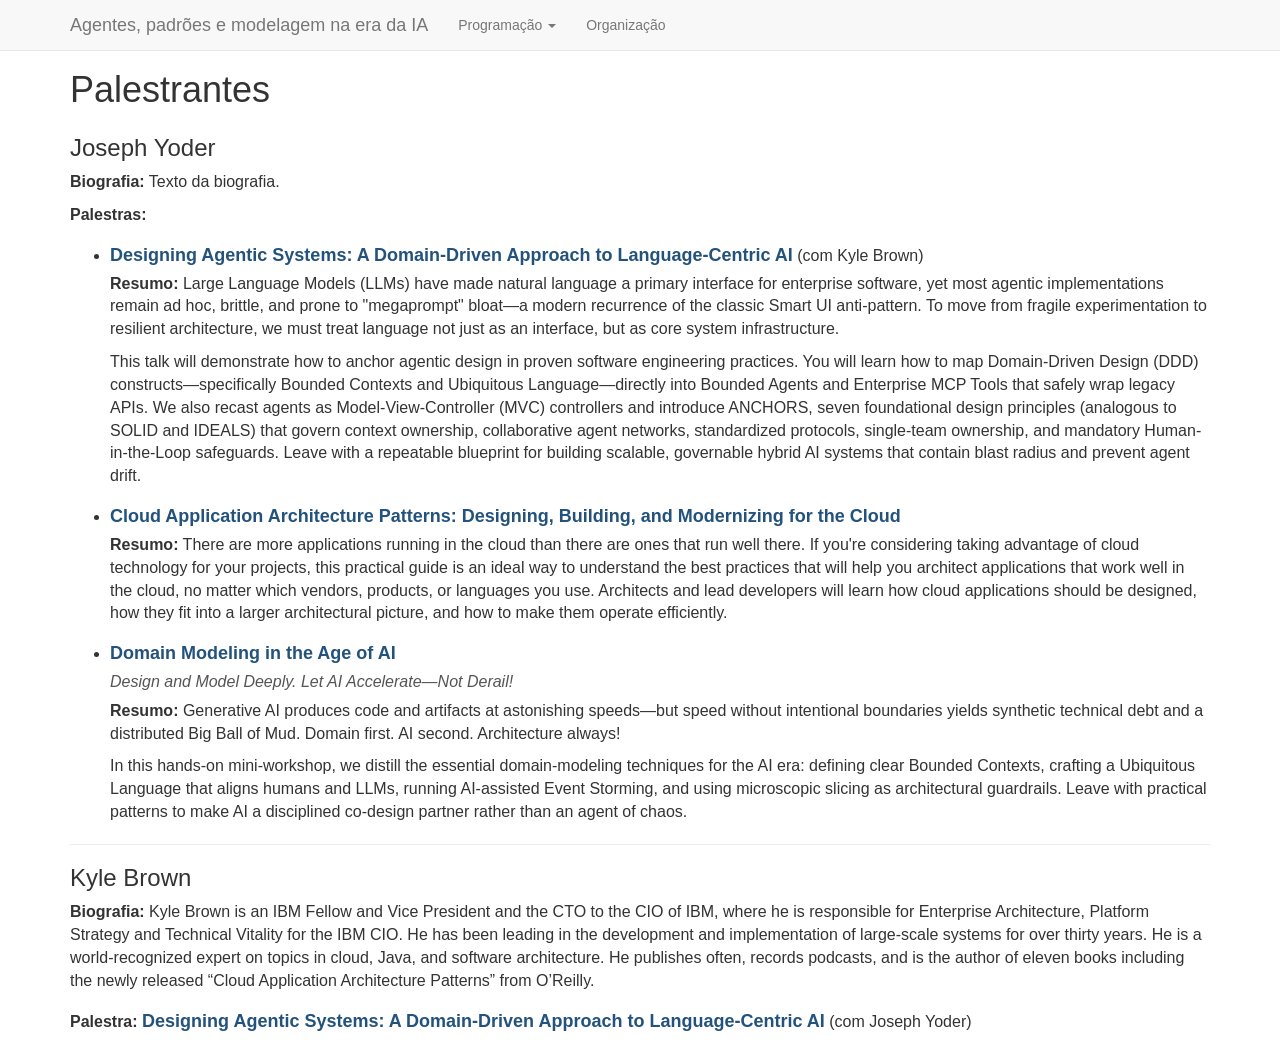
==== program/speakers/index.html @ 9aa700d4 "Initial version of the page" ====
<!DOCTYPE html>
<html lang="pt-BR">
<head>
    <meta charset="utf-8">
    <meta http-equiv="X-UA-Compatible" content="IE=edge">
    <meta name="viewport" content="width=device-width, initial-scale=1">
    <title>Palestrantes - Agentes, padrões e modelagem na era da IA</title>
    <link href="https://cdnjs.cloudflare.com/ajax/libs/twitter-bootstrap/3.3.7/css/bootstrap.min.css" rel="stylesheet">
    <link href="../../css/style.css" rel="stylesheet">
</head>
<body>

<nav class="navbar navbar-default navbar-fixed-top" role="navigation">
    <div class="container">
        <div class="navbar-header">
            <button type="button" class="navbar-toggle" data-target="#navbar-collapse" data-toggle="collapse">
                <span class="sr-only">Alternar navegação</span>
                <span class="icon-bar"></span><span class="icon-bar"></span><span class="icon-bar"></span>
            </button>
            <a class="navbar-brand" href="../../index.html">Agentes, padrões e modelagem na era da IA</a>
        </div>
        <div class="collapse navbar-collapse" id="navbar-collapse">
            <ul class="nav navbar-nav">
                <li class="dropdown">
                    <a class="dropdown-toggle" data-toggle="dropdown" href="#" id="program-dropdown" role="button"
                       aria-haspopup="true" aria-expanded="false">Programação <b class="caret"></b></a>
                    <ul class="dropdown-menu" aria-labelledby="program-dropdown">
                        <li><a href="../../program/index.html">Programação</a></li>
                        <li><a href="../../program/speakers/index.html">Palestrantes</a></li>
                    </ul>
                </li>
                <li><a href="../../organization/index.html">Organização</a></li>
            </ul>
        </div>
    </div>
</nav>

<div class="page-content">
    <section>
        <div class="container">
            <div class="row">
                <div class="col-lg-12">
                    <h1>Palestrantes</h1>

                    <h3>Joseph Yoder</h3>
                    <p><b>Biografia:</b> Texto da biografia.</p>
                    <p><b>Palestras:</b></p>
                    <ul>
                            <li><a id="KBROWN"></a><i class="talk-title">Designing Agentic Systems: A Domain-Driven Approach to Language-Centric AI</i> (com Kyle Brown)
                                <p><b>Resumo:</b> Large Language Models (LLMs) have made natural language a primary interface for enterprise software, yet most agentic implementations remain ad hoc, brittle, and prone to "megaprompt" bloat—a modern recurrence of the classic Smart UI anti-pattern. To move from fragile experimentation to resilient architecture, we must treat language not just as an interface, but as core system infrastructure.</p>
                            <p>This talk will demonstrate how to anchor agentic design in proven software engineering practices. You will learn how to map Domain-Driven Design (DDD) constructs—specifically Bounded Contexts and Ubiquitous Language—directly into Bounded Agents and Enterprise MCP Tools that safely wrap legacy APIs. We also recast agents as Model-View-Controller (MVC) controllers and introduce ANCHORS, seven foundational design principles (analogous to SOLID and IDEALS) that govern context ownership, collaborative agent networks, standardized protocols, single-team ownership, and mandatory Human-in-the-Loop safeguards. Leave with a repeatable blueprint for building scalable, governable hybrid AI systems that contain blast radius and prevent agent drift.</p></li>
                            <li><a id="CLOUD"></a><i class="talk-title">Cloud Application Architecture Patterns: Designing, Building, and Modernizing for the Cloud</i>
                                <p><b>Resumo:</b> There are more applications running in the cloud than there are ones that run well there. If you're considering taking advantage of cloud technology for your projects, this practical guide is an ideal way to understand the best practices that will help you architect applications that work well in the cloud, no matter which vendors, products, or languages you use. Architects and lead developers will learn how cloud applications should be designed, how they fit into a larger architectural picture, and how to make them operate efficiently.</p></li>
                            <li><a id="DOMAIN"></a><i class="talk-title">Domain Modeling in the Age of AI</i><br><span class="talk-subtitle">Design and Model Deeply. Let AI Accelerate—Not Derail!</span>
                                <p><b>Resumo:</b> Generative AI produces code and artifacts at astonishing speeds—but speed without intentional boundaries yields synthetic technical debt and a distributed Big Ball of Mud. Domain first. AI second. Architecture always!</p>
                            <p>In this hands-on mini-workshop, we distill the essential domain-modeling techniques for the AI era: defining clear Bounded Contexts, crafting a Ubiquitous Language that aligns humans and LLMs, running AI-assisted Event Storming, and using microscopic slicing as architectural guardrails. Leave with practical patterns to make AI a disciplined co-design partner rather than an agent of chaos.</p></li>
                    </ul>
                    <hr>
                    <h3>Kyle Brown</h3>
                    <p><b>Biografia:</b> Kyle Brown is an IBM Fellow and Vice President and the CTO to the CIO of IBM, where he is responsible for Enterprise Architecture, Platform Strategy and Technical Vitality for the IBM CIO. He has been leading in the development and implementation of large-scale systems for over thirty years. He is a world-recognized expert on topics in cloud, Java, and software architecture. He publishes often, records podcasts, and is the author of eleven books including the newly released “Cloud Application Architecture Patterns” from O’Reilly.</p>
                    <p><b>Palestra:</b> <a href="#KBROWN"><i class="talk-title">Designing Agentic Systems: A Domain-Driven Approach to Language-Centric AI</i></a> (com Joseph Yoder)</p>
                </div>
            </div>
        </div>
    </section>
</div>

<script src="https://cdnjs.cloudflare.com/ajax/libs/jquery/3.2.1/jquery.min.js"></script>
<script src="https://cdnjs.cloudflare.com/ajax/libs/twitter-bootstrap/3.3.7/js/bootstrap.min.js"></script>
</body>
</html>
---- css/style.css ----
html { min-width: 320px; }
body { font-size: 16px; padding-top: 50px; }
h1 { margin-bottom: .7em; }
.navbar { font-size: 14px; }
table { margin-bottom: 1.5em; }
table tr td { padding-right: .8em; min-width: 150px; }
table tr td:last-child { color: #555; }

/* Banner */
.banner-wrap { background-color: #000; aspect-ratio: 16 / 9; display: flex;
               justify-content: center; align-items: center; overflow: hidden; }
.banner-wrap #talk-carousel, .banner-wrap .carousel-inner, .banner-wrap .item { width: 100%; height: 100%; }
.banner-wrap .item a { display: block; height: 100%; }
.banner-wrap img { width: 100%; height: 100%; object-fit: contain; object-position: center; display: block; }
.banner-placeholder { color: #888; font-size: 18px; }
.jumbotron { padding-top: 0; padding-bottom: 0; margin-bottom: 0; }

/* Sponsors */
.sponsors td { text-align: center; vertical-align: middle; }
.sponsors img { max-height: 80px; width: auto; }
.logo-placeholder { display: inline-block; width: 160px; height: 80px; line-height: 80px;
                    border: 1px dashed #bbb; color: #999; }


table.program { border-collapse: collapse; }
table.program tr td { vertical-align: top; padding-top: .25em; padding-bottom: .25em; }
table.program tr td ul li { padding-top: .125em; padding-bottom: .125em; }

/* ===== Program timeline ===== */
.schedule { list-style: none; padding: 0; margin: 0 0 1.5em; }
.schedule > li { display: flex; gap: 20px; padding: 14px 0; border-bottom: 1px solid #eee; }
.schedule .time { flex: 0 0 130px; font-weight: bold; color: #337ab7; white-space: nowrap; }
.schedule .info { flex: 1; min-width: 0; }
.schedule .title { font-size: 17px; }
.schedule .meta { color: #555; margin-top: 2px; }
.schedule .room { display: inline-block; margin-left: 6px; padding: 1px 8px; border-radius: 10px;
                  background: #eef4fa; color: #337ab7; font-size: 13px; }
.schedule .pause { color: #777; }
.schedule .pause .title { font-size: 15px; font-style: italic; }
.schedule .pause .time { color: #999; }

/* Break nested inside a session */
.session { border-left: 4px solid #337ab7; background: #f7fafd; padding: 10px 14px; margin-top: 10px; border-radius: 0 4px 4px 0; }
.session-part { color: #555; font-size: 14px; }
.session .inner-break { display: flex; gap: 20px; margin: 10px 0; padding: 6px 0;
                        color: #777; font-style: italic; }
.session .inner-break .time { flex: 0 0 110px; font-weight: bold; font-style: normal; color: #999; }
@media (max-width: 600px) {
  .schedule > li, .session .inner-break { flex-direction: column; gap: 4px; }
  .schedule .time, .session .inner-break .time { flex: none; }
}

/* ===== Speakers: talk titles ===== */
.talk-title { display: inline-block; font-style: normal; font-weight: bold; font-size: 18px;
              color: #23527c;
              margin: 6px 0 4px; }
.talk-title + small, .talk-title + em { color: #555; }
.talk-subtitle { display: inline-block; margin-bottom: 6px; color: #555; font-style: italic; }
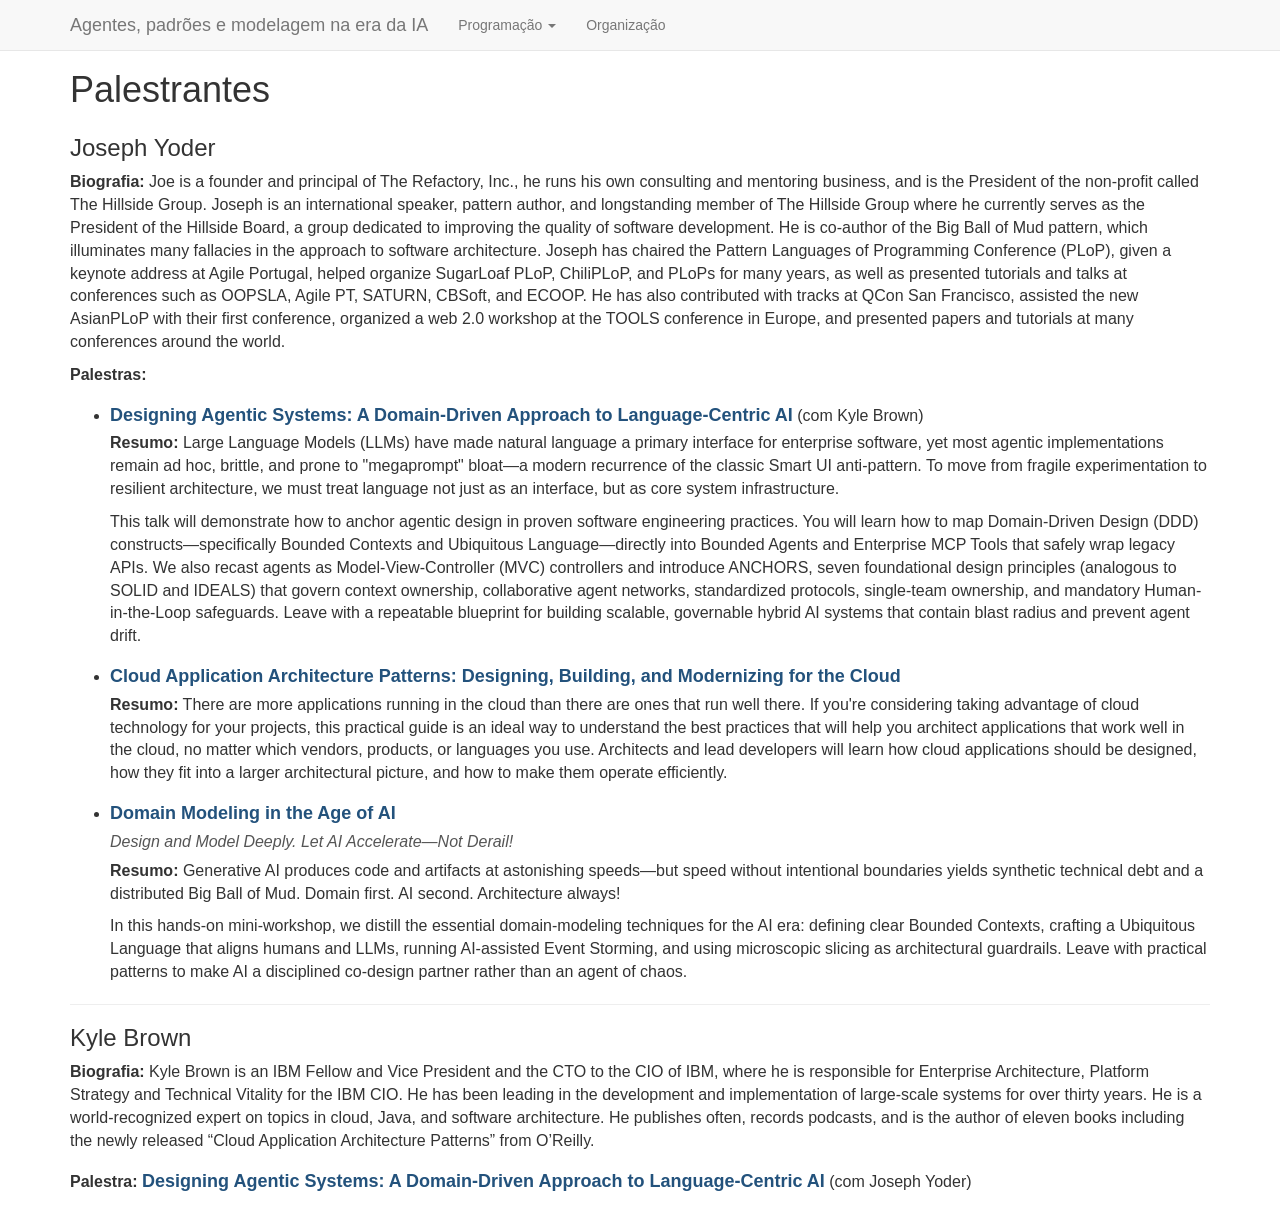
==== commit cc7bf862: "Add Joe biography" ====
--- a/program/speakers/index.html
+++ b/program/speakers/index.html
@@ -43,7 +43,8 @@
                     <h1>Palestrantes</h1>
 
                     <h3>Joseph Yoder</h3>
-                    <p><b>Biografia:</b> Texto da biografia.</p>
+                    <p><b>Biografia:</b> Joe is a founder and principal of The Refactory, Inc., he runs his own consulting and mentoring business, and is the President of the non-profit called The Hillside Group.
+                    Joseph is an international speaker, pattern author, and longstanding member of The Hillside Group where he currently serves as the President of the Hillside Board, a group dedicated to improving the quality of software development. He is co-author of the Big Ball of Mud pattern, which illuminates many fallacies in the approach to software architecture. Joseph has chaired the Pattern Languages of Programming Conference (PLoP), given a keynote address at Agile Portugal, helped organize SugarLoaf PLoP, ChiliPLoP, and PLoPs for many years, as well as presented tutorials and talks at conferences such as OOPSLA, Agile PT, SATURN, CBSoft, and ECOOP. He has also contributed with tracks at QCon San Francisco, assisted the new AsianPLoP with their first conference, organized a web 2.0 workshop at the TOOLS conference in Europe, and presented papers and tutorials at many conferences around the world.</p>
                     <p><b>Palestras:</b></p>
                     <ul>
                             <li><a id="KBROWN"></a><i class="talk-title">Designing Agentic Systems: A Domain-Driven Approach to Language-Centric AI</i> (com Kyle Brown)
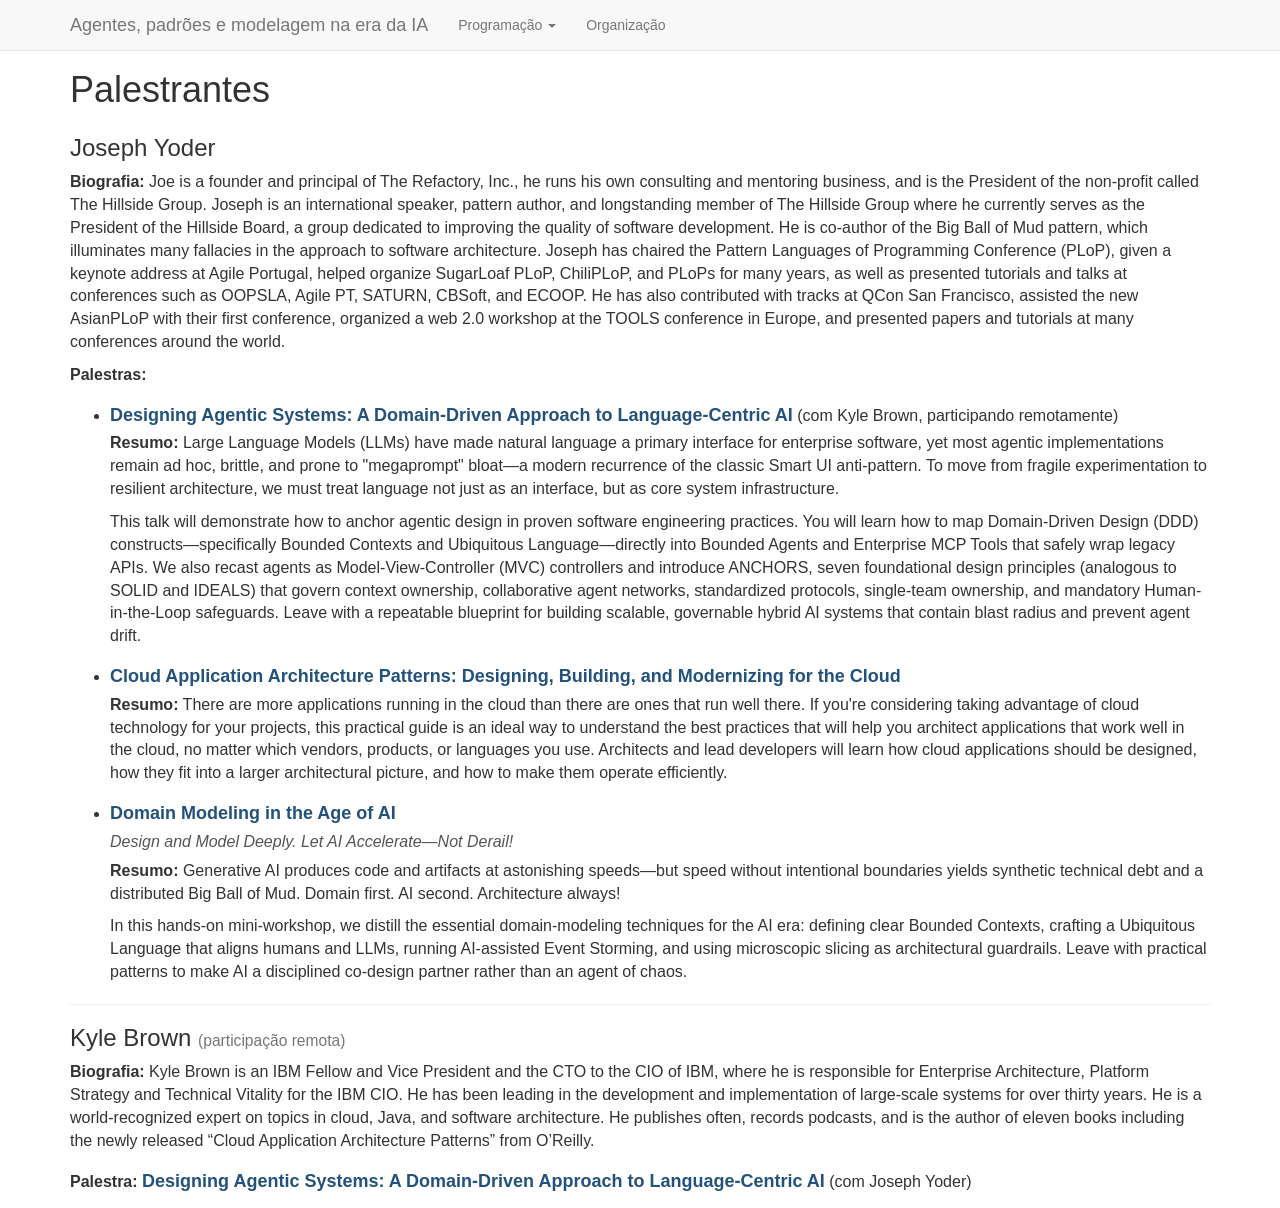
==== commit 8b633192: "Add note about Kyle participating remotely" ====
--- a/program/speakers/index.html
+++ b/program/speakers/index.html
@@ -47,7 +47,7 @@
                     Joseph is an international speaker, pattern author, and longstanding member of The Hillside Group where he currently serves as the President of the Hillside Board, a group dedicated to improving the quality of software development. He is co-author of the Big Ball of Mud pattern, which illuminates many fallacies in the approach to software architecture. Joseph has chaired the Pattern Languages of Programming Conference (PLoP), given a keynote address at Agile Portugal, helped organize SugarLoaf PLoP, ChiliPLoP, and PLoPs for many years, as well as presented tutorials and talks at conferences such as OOPSLA, Agile PT, SATURN, CBSoft, and ECOOP. He has also contributed with tracks at QCon San Francisco, assisted the new AsianPLoP with their first conference, organized a web 2.0 workshop at the TOOLS conference in Europe, and presented papers and tutorials at many conferences around the world.</p>
                     <p><b>Palestras:</b></p>
                     <ul>
-                            <li><a id="KBROWN"></a><i class="talk-title">Designing Agentic Systems: A Domain-Driven Approach to Language-Centric AI</i> (com Kyle Brown)
+                            <li><a id="KBROWN"></a><i class="talk-title">Designing Agentic Systems: A Domain-Driven Approach to Language-Centric AI</i> (com Kyle Brown, participando remotamente)
                                 <p><b>Resumo:</b> Large Language Models (LLMs) have made natural language a primary interface for enterprise software, yet most agentic implementations remain ad hoc, brittle, and prone to "megaprompt" bloat—a modern recurrence of the classic Smart UI anti-pattern. To move from fragile experimentation to resilient architecture, we must treat language not just as an interface, but as core system infrastructure.</p>
                             <p>This talk will demonstrate how to anchor agentic design in proven software engineering practices. You will learn how to map Domain-Driven Design (DDD) constructs—specifically Bounded Contexts and Ubiquitous Language—directly into Bounded Agents and Enterprise MCP Tools that safely wrap legacy APIs. We also recast agents as Model-View-Controller (MVC) controllers and introduce ANCHORS, seven foundational design principles (analogous to SOLID and IDEALS) that govern context ownership, collaborative agent networks, standardized protocols, single-team ownership, and mandatory Human-in-the-Loop safeguards. Leave with a repeatable blueprint for building scalable, governable hybrid AI systems that contain blast radius and prevent agent drift.</p></li>
                             <li><a id="CLOUD"></a><i class="talk-title">Cloud Application Architecture Patterns: Designing, Building, and Modernizing for the Cloud</i>
@@ -57,7 +57,7 @@
                             <p>In this hands-on mini-workshop, we distill the essential domain-modeling techniques for the AI era: defining clear Bounded Contexts, crafting a Ubiquitous Language that aligns humans and LLMs, running AI-assisted Event Storming, and using microscopic slicing as architectural guardrails. Leave with practical patterns to make AI a disciplined co-design partner rather than an agent of chaos.</p></li>
                     </ul>
                     <hr>
-                    <h3>Kyle Brown</h3>
+                    <h3>Kyle Brown <small>(participação remota)</small></h3>
                     <p><b>Biografia:</b> Kyle Brown is an IBM Fellow and Vice President and the CTO to the CIO of IBM, where he is responsible for Enterprise Architecture, Platform Strategy and Technical Vitality for the IBM CIO. He has been leading in the development and implementation of large-scale systems for over thirty years. He is a world-recognized expert on topics in cloud, Java, and software architecture. He publishes often, records podcasts, and is the author of eleven books including the newly released “Cloud Application Architecture Patterns” from O’Reilly.</p>
                     <p><b>Palestra:</b> <a href="#KBROWN"><i class="talk-title">Designing Agentic Systems: A Domain-Driven Approach to Language-Centric AI</i></a> (com Joseph Yoder)</p>
                 </div>
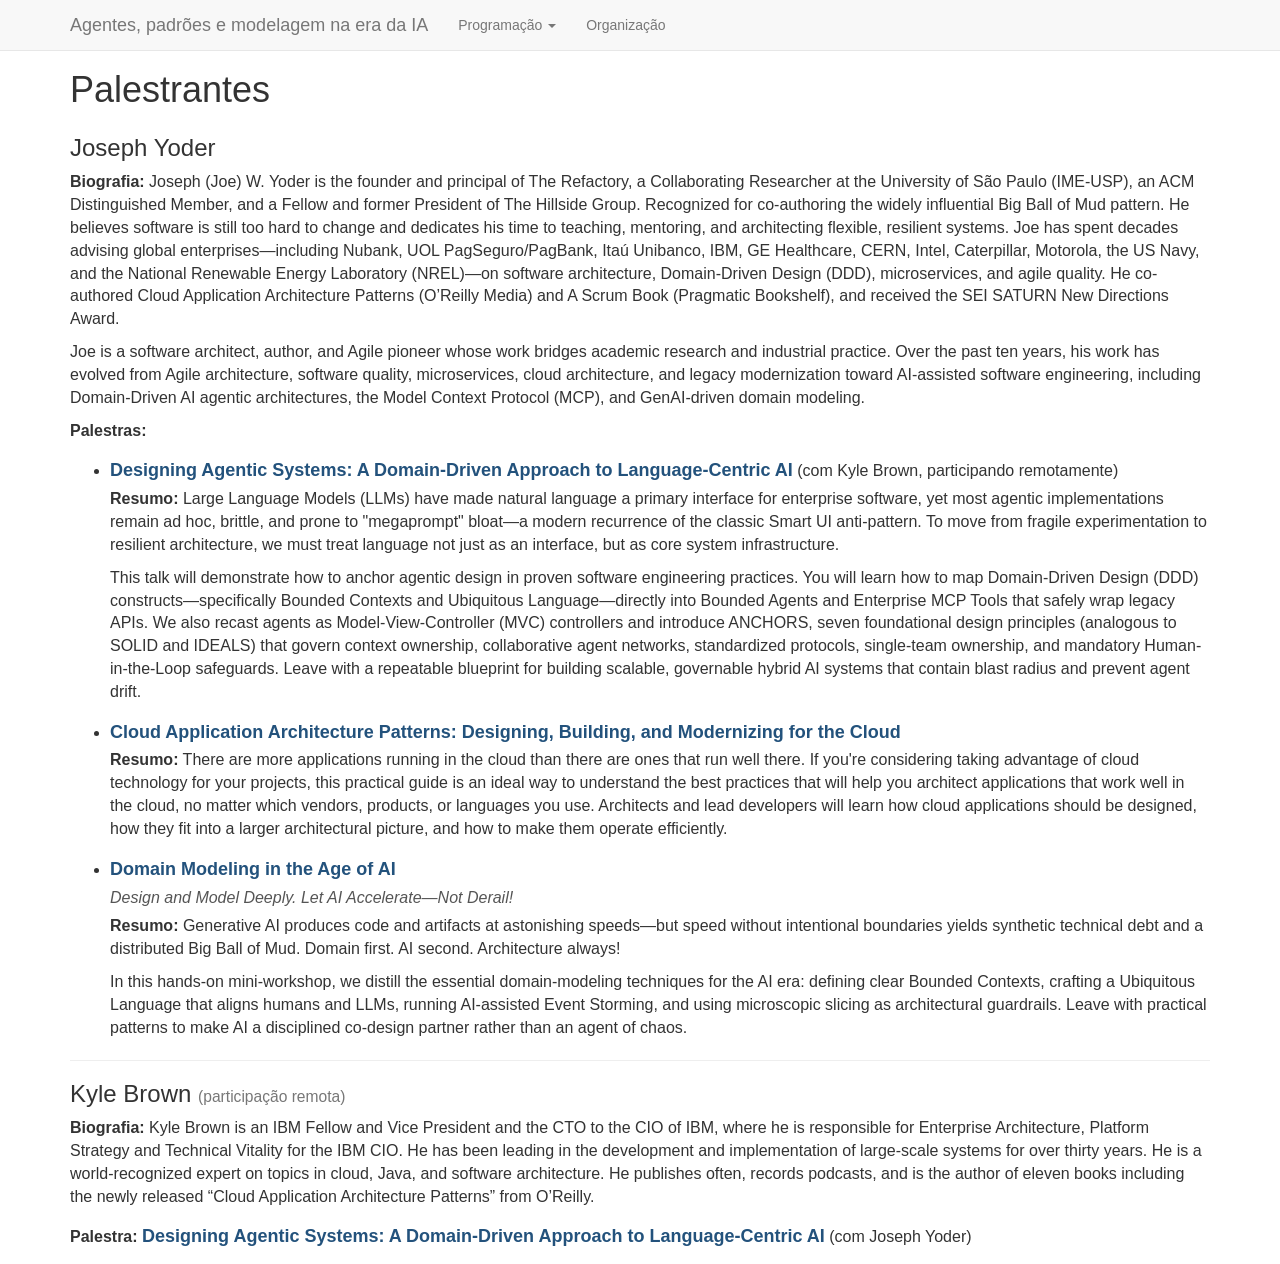
==== commit 3635a2a9: "Update Joe's biography" ====
--- a/program/speakers/index.html
+++ b/program/speakers/index.html
@@ -43,8 +43,8 @@
                     <h1>Palestrantes</h1>
 
                     <h3>Joseph Yoder</h3>
-                    <p><b>Biografia:</b> Joe is a founder and principal of The Refactory, Inc., he runs his own consulting and mentoring business, and is the President of the non-profit called The Hillside Group.
-                    Joseph is an international speaker, pattern author, and longstanding member of The Hillside Group where he currently serves as the President of the Hillside Board, a group dedicated to improving the quality of software development. He is co-author of the Big Ball of Mud pattern, which illuminates many fallacies in the approach to software architecture. Joseph has chaired the Pattern Languages of Programming Conference (PLoP), given a keynote address at Agile Portugal, helped organize SugarLoaf PLoP, ChiliPLoP, and PLoPs for many years, as well as presented tutorials and talks at conferences such as OOPSLA, Agile PT, SATURN, CBSoft, and ECOOP. He has also contributed with tracks at QCon San Francisco, assisted the new AsianPLoP with their first conference, organized a web 2.0 workshop at the TOOLS conference in Europe, and presented papers and tutorials at many conferences around the world.</p>
+                    <p><b>Biografia:</b> Joseph (Joe) W. Yoder is the founder and principal of The Refactory, a Collaborating Researcher at the University of São Paulo (IME-USP), an ACM Distinguished Member, and a Fellow and former President of The Hillside Group. Recognized for co-authoring the widely influential Big Ball of Mud pattern. He believes software is still too hard to change and dedicates his time to teaching, mentoring, and architecting flexible, resilient systems. Joe has spent decades advising global enterprises—including Nubank, UOL PagSeguro/PagBank, Itaú Unibanco, IBM, GE Healthcare, CERN, Intel, Caterpillar, Motorola, the US Navy, and the National Renewable Energy Laboratory (NREL)—on software architecture, Domain-Driven Design (DDD), microservices, and agile quality. He co-authored Cloud Application Architecture Patterns (O’Reilly Media) and A Scrum Book (Pragmatic Bookshelf), and received the SEI SATURN New Directions Award.</p>
+                    <p>Joe is a software architect, author, and Agile pioneer whose work bridges academic research and industrial practice. Over the past ten years, his work has evolved from Agile architecture, software quality, microservices, cloud architecture, and legacy modernization toward AI-assisted software engineering, including Domain-Driven AI agentic architectures, the Model Context Protocol (MCP), and GenAI-driven domain modeling.</p>
                     <p><b>Palestras:</b></p>
                     <ul>
                             <li><a id="KBROWN"></a><i class="talk-title">Designing Agentic Systems: A Domain-Driven Approach to Language-Centric AI</i> (com Kyle Brown, participando remotamente)
